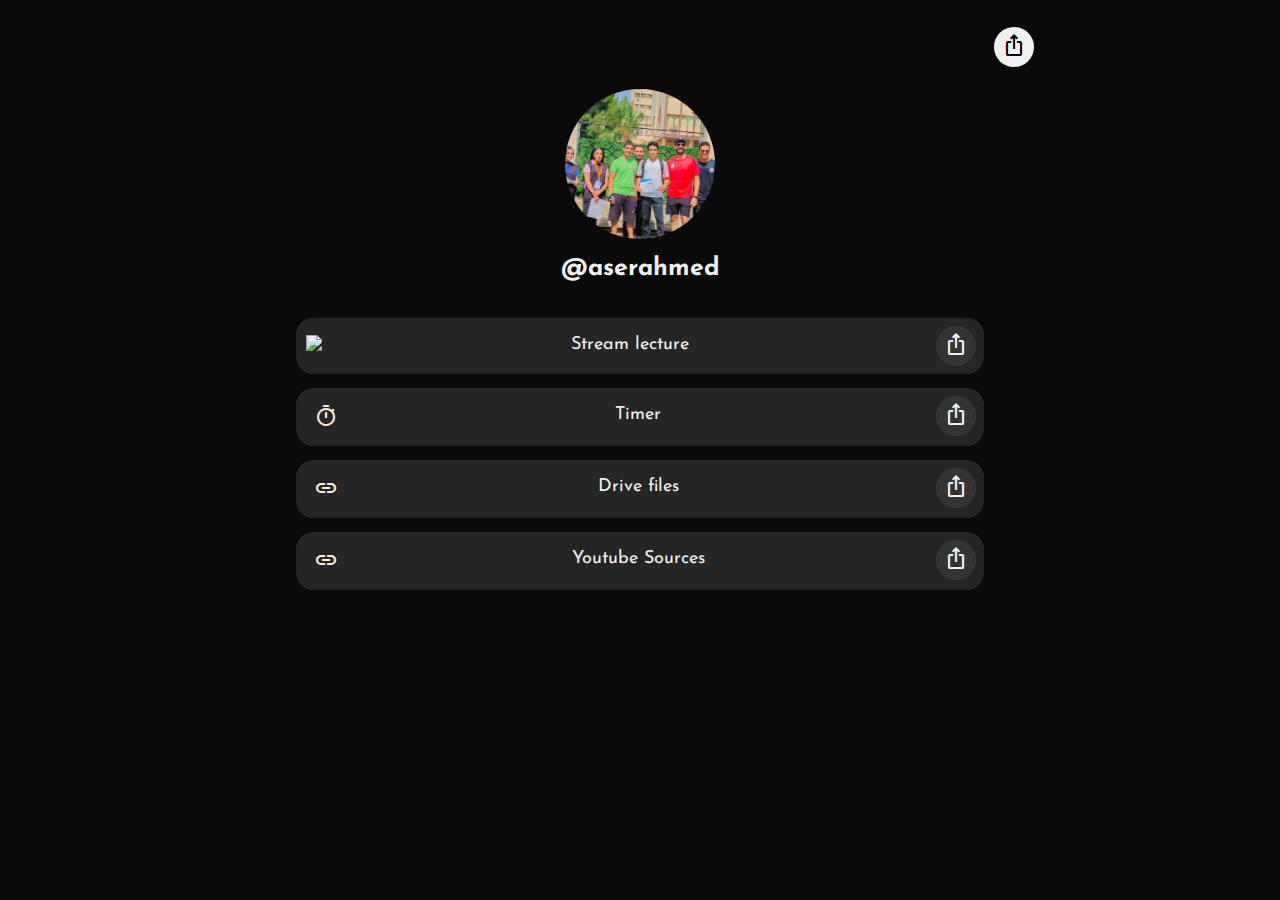
==== links/index.html @ acfa0ca6 "index.html" ====
<!DOCTYPE html>
<html>
    <head>
        <meta charset="UTF-8">
        <meta name="viewport" content="width=device-width, initial-scale=1.0">
        <title>Linktree</title>
        <link rel="stylesheet" href="link.css">
        <link rel="preconnect" href="https://fonts.googleapis.com">
<link rel="preconnect" href="https://fonts.gstatic.com" crossorigin>
<link href="https://fonts.googleapis.com/css2?family=Amiri&family=El+Messiri&family=Josefin+Sans:ital,wght@0,400;1,500&display=swap" rel="stylesheet">
<link rel="stylesheet" href="https://fonts.googleapis.com/css2?family=Material+Symbols+Outlined:opsz,wght,FILL,GRAD@20..48,100..700,0..1,-50..200" />
<!--favicon-->

<link rel="icon" type="image/gif" sizes="32x32" href="favicon-32x32.png">

<!--favicon-->
</head>
<body>
    <header>
       
        <!--bage linke--><div class="share-button" link="https://iossme.github.io/links/index.html">
            <span class="material-symbols-outlined">
                ios_share
            </span>
        </div>
    </header>
    <div class="container">
        <div class="image-container">
            <img class="img"
            src="aser_im.jpg" 
            alt="aser ahmed">  
        </div>
        <h1>@aserahmed</h1>
        
                <a class="tile" target="_blank" href="https://stream.moe.gov.eg/">
            <div class="icon">
                <img src="https://stream.moe.gov.eg/Assets/images/msteams-logo.png" class="im2">
            </div>
            
            <!--name--><p class="en">Stream lecture</p>
            <!--share-link--><div class="tile-share-button"  link="https://stream.moe.gov.eg/">
                <span class="material-symbols-outlined">
                    ios_share
                    </span>
            </div>
        </a>
        <!--links-->
                <!--links-->

                <!---link--><a class="tile" target="_blank" href="https://www.timeanddate.com/timer/">
            <div class="icon">
                <span class="material-symbols-outlined">
                  timer
                </span>               
            
            </div>
            
            <!--name--><p class="en">Timer</p>
            <!--share-link--><div class="tile-share-button"  link="https://www.timeanddate.com/timer/">
                <span class="material-symbols-outlined">
                    ios_share
                    </span>
            </div>
        </a>
       

        <!--i linke-->
        <a class="tile" target="_blank" href="https://drive.google.com/drive/folders/144Rm-Ry2aMgg8PDqp334EtEXk_VJpyeD">
            <div class="icon">
                <span class="material-symbols-outlined" id="link">
                    link
                    </span>  
            </div>
            
            <!--name--><p class="en">Drive files</p>
            <!--share-link--><div class="tile-share-button"  link="https://drive.google.com/drive/folders/144Rm-Ry2aMgg8PDqp334EtEXk_VJpyeD">
                <span class="material-symbols-outlined">
                    ios_share
                    </span>
            </div>
        </a>
        <!--i linke-->

                <!--i linke-->
        <a class="tile" target="_blank" href="https://iossme.github.io/links/youtube%20channal/index.html">
            <div class="icon">
                <span class="material-symbols-outlined" id="link">
                    link
                    </span>  
            </div>
            
            <!--name--><p class="en">Youtube Sources</p>
            <!--share-link--><div class="tile-share-button"  link="https://iossme.github.io/links/youtube%20channal/index.html">
                <span class="material-symbols-outlined">
                    ios_share
                    </span>
            </div>
        </a>
        <!--i linke-->
    </div>
<script src="app.js"></script>
    
</body>
</html>
---- links/link.css ----
body{
    margin: 0;
    padding: 0;
    background-color: rgb(10, 10, 10);
    color: rgb(240, 240, 240);
    display: flex;
    align-items: center;
    flex-direction: column;
    width: 100vw;
    font-family: 'Josefin Sans', sans-serif;
    
}

.img{
    width: 150px
}
header{
    width: 95%;
    max-width: 788px;
    display: flex;
    justify-content: flex-end;
    padding: 12px;
    margin-top: 15px;
}
.share-button{
    width: 40px;
    height: 40px;
    border-radius: 28px;
    background-color: rgb(240, 240, 240);
    
}
.share-button:hover{
    transition: cubic-bezier(.07, 1.41, .82, 1.41);
    transform: scale(1.06);
}
.share-button span{
    color: black;
}

.container{
    width: 91%;
    max-width: 688px;
    margin: 10px;
    display: flex;
    flex-direction: column;
    align-items: center;
}
h1{
    font-size: 25px ;
    margin-bottom: 30px;
}
/*lang*/
.ar{
    font-family: 'Noto Naskh Arabic', serif;
    font-size: large;
}
.en{
    font-size: large;
}
a{text-decoration: none;
color: rgb(240,240,240 );}

.tile {
width: 100%;
background-color: rgb(37, 37, 37);
margin: 7px;
border-radius: 17px;
display: flex;
justify-content:space-between ;
}
.tile-share-button{
    margin: 8px;
    width: 40px;
    height: 40px;
    border-radius: 20px;
    background-color: rgb(52,52,52 );
}
.tile:hover{
    transition: cubic-bezier(.07, 1.41, .82, 1.41);
    transform: scale(1.02);
}
.tile-share-button svg{
    margin-left: 12px;
    margin-top: 12px;
   
}


.image-container{
    height: 150px;
    width: 150px;
    border-radius: 90px;
    overflow: hidden;
}



.material-symbols-outlined {
  font-variation-settings:
  'FILL' 0,
  'wght' 400,
  'GRAD' 0,
  'opsz' 24,
  ;margin-top: 6px;
  margin-left: 8px;
}
.giphy-embed{
border-radius: 15px;
}
.icon{
    margin: 10px;
   font-size: 30px;
   color: antiquewhite;
   justify-content: center;
}
.bio{
margin-top: 15px;   
margin-left: 15px; 

}
.im1{
    margin-left: 6px;
    margin-top: 6px;
    border-radius: 2px;
}
.im2{
    width: 35px;
}
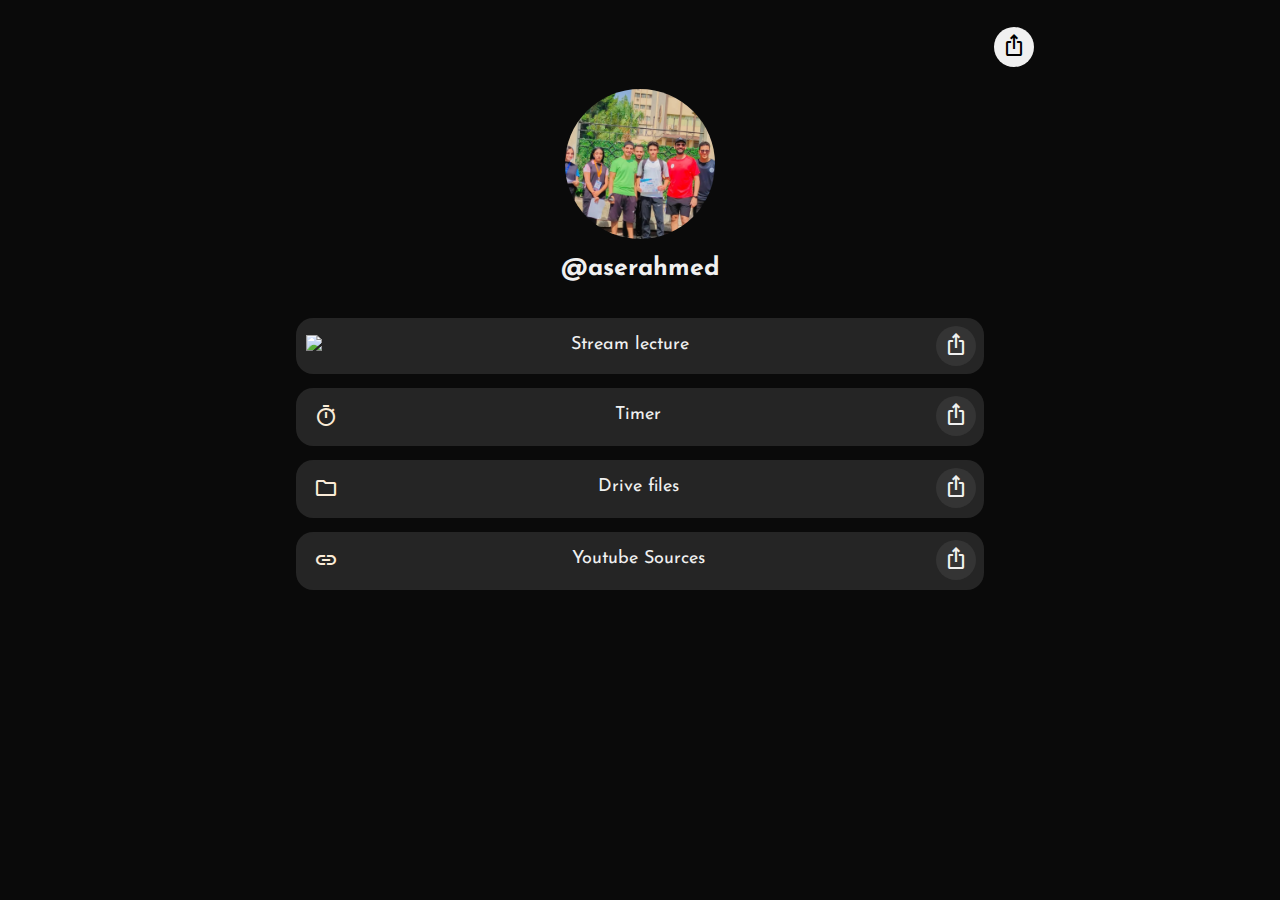
==== commit f511df7f: "index.html" ====
--- a/links/index.html
+++ b/links/index.html
@@ -67,9 +67,10 @@
         <!--i linke-->
         <a class="tile" target="_blank" href="https://drive.google.com/drive/folders/144Rm-Ry2aMgg8PDqp334EtEXk_VJpyeD">
             <div class="icon">
-                <span class="material-symbols-outlined" id="link">
-                    link
-                    </span>  
+       <span class="material-symbols-outlined">
+folder
+</span>
+        
             </div>
             
             <!--name--><p class="en">Drive files</p>
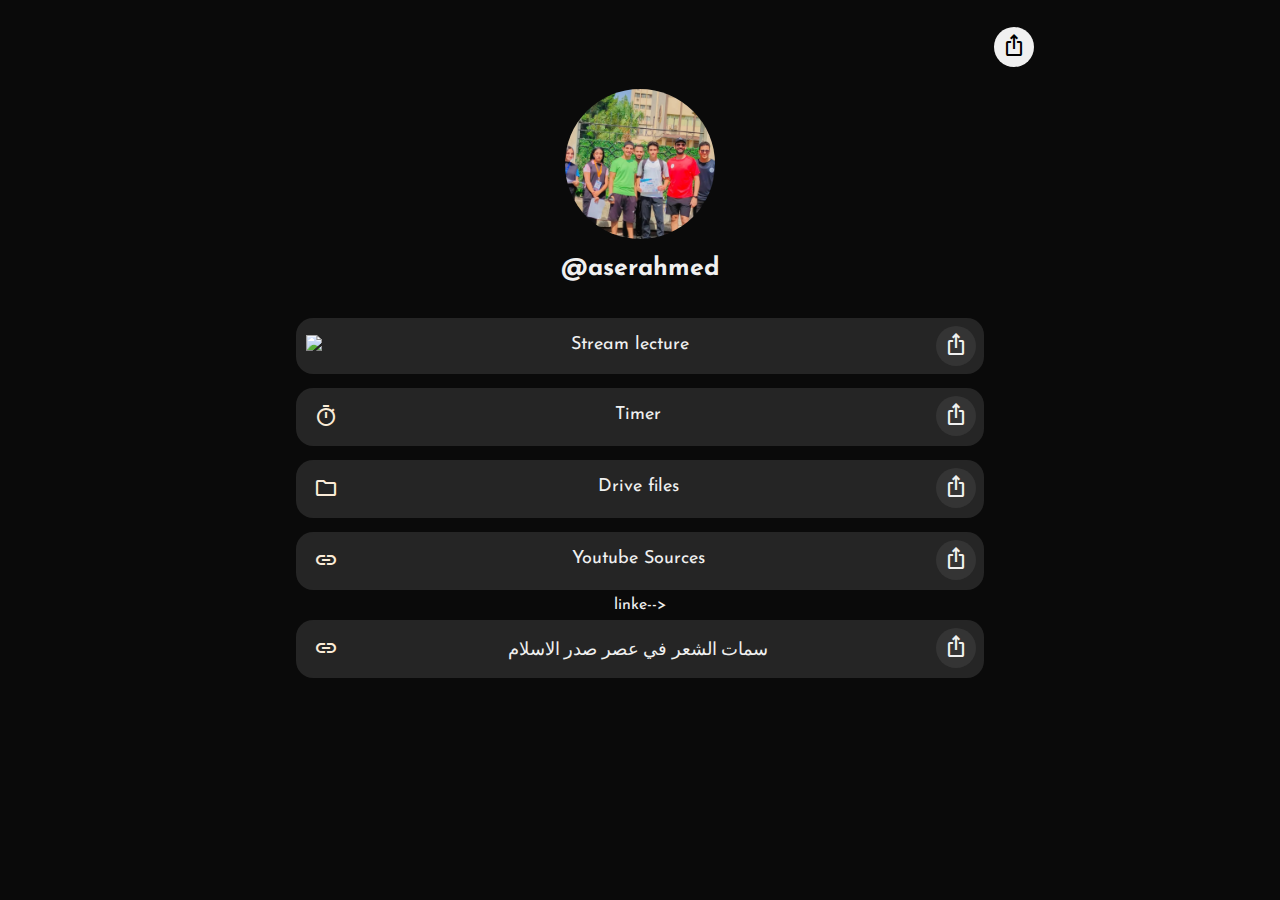
==== commit a33f7b79: "index.html" ====
--- a/links/index.html
+++ b/links/index.html
@@ -98,6 +98,22 @@
             </div>
         </a>
         <!--i linke-->
+         linke-->
+        <a class="tile" target="_blank" href="https://nafes.app/revision_development/test4you/?quizId=3077">
+            <div class="icon">
+                <span class="material-symbols-outlined" id="link">
+                    link
+                    </span>  
+            </div>
+            
+            <!--name--><p class="ar">سمات الشعر في عصر صدر الاسلام </p>
+            <!--share-link--><div class="tile-share-button"  link="https://nafes.app/revision_development/test4you/?quizId=3077">
+                <span class="material-symbols-outlined">
+                    ios_share
+                    </span>
+            </div>
+        </a>
+        <!--i linke-->
     </div>
 <script src="app.js"></script>
     
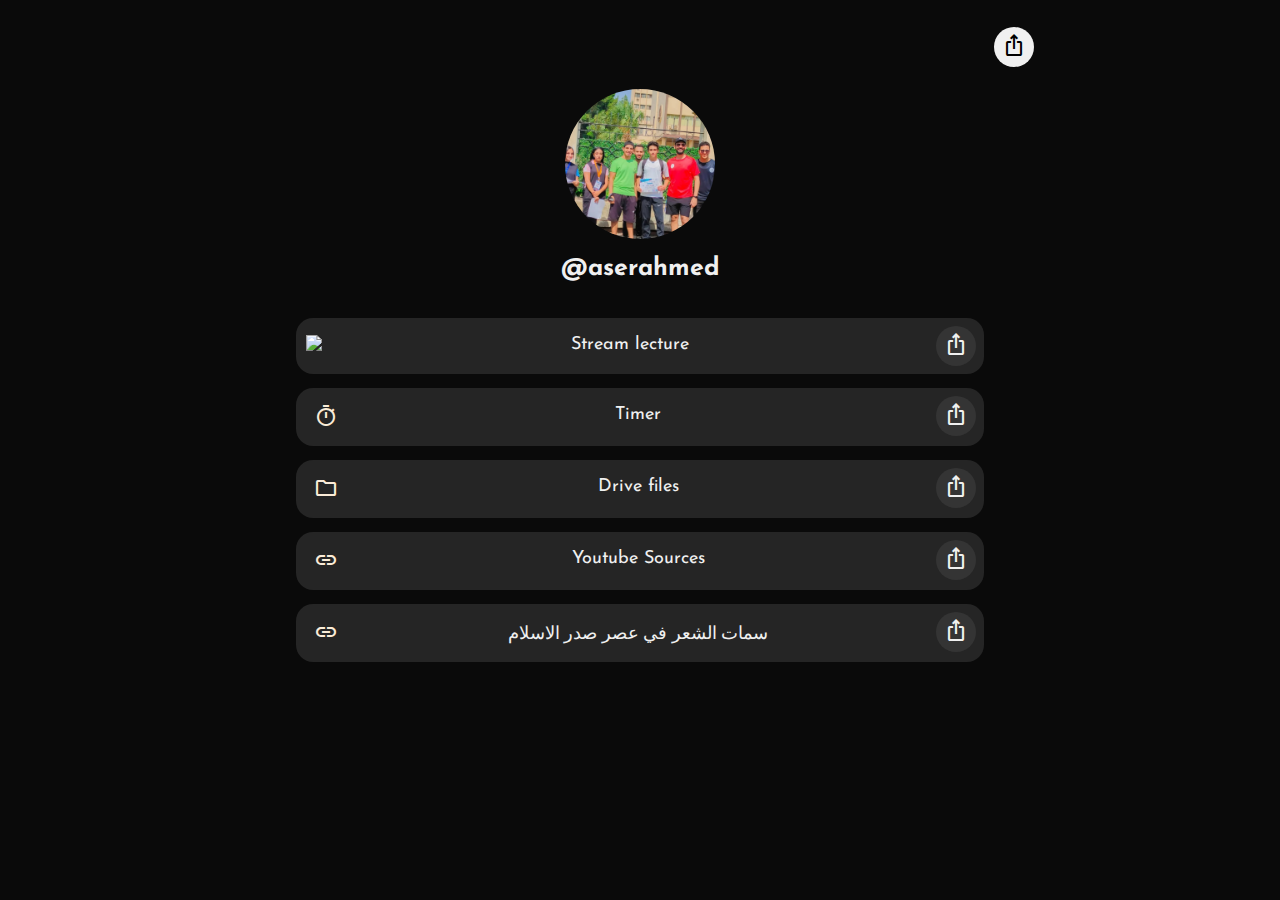
==== commit 2938abaa: "index.html" ====
--- a/links/index.html
+++ b/links/index.html
@@ -98,7 +98,6 @@
             </div>
         </a>
         <!--i linke-->
-         linke-->
         <a class="tile" target="_blank" href="https://nafes.app/revision_development/test4you/?quizId=3077">
             <div class="icon">
                 <span class="material-symbols-outlined" id="link">
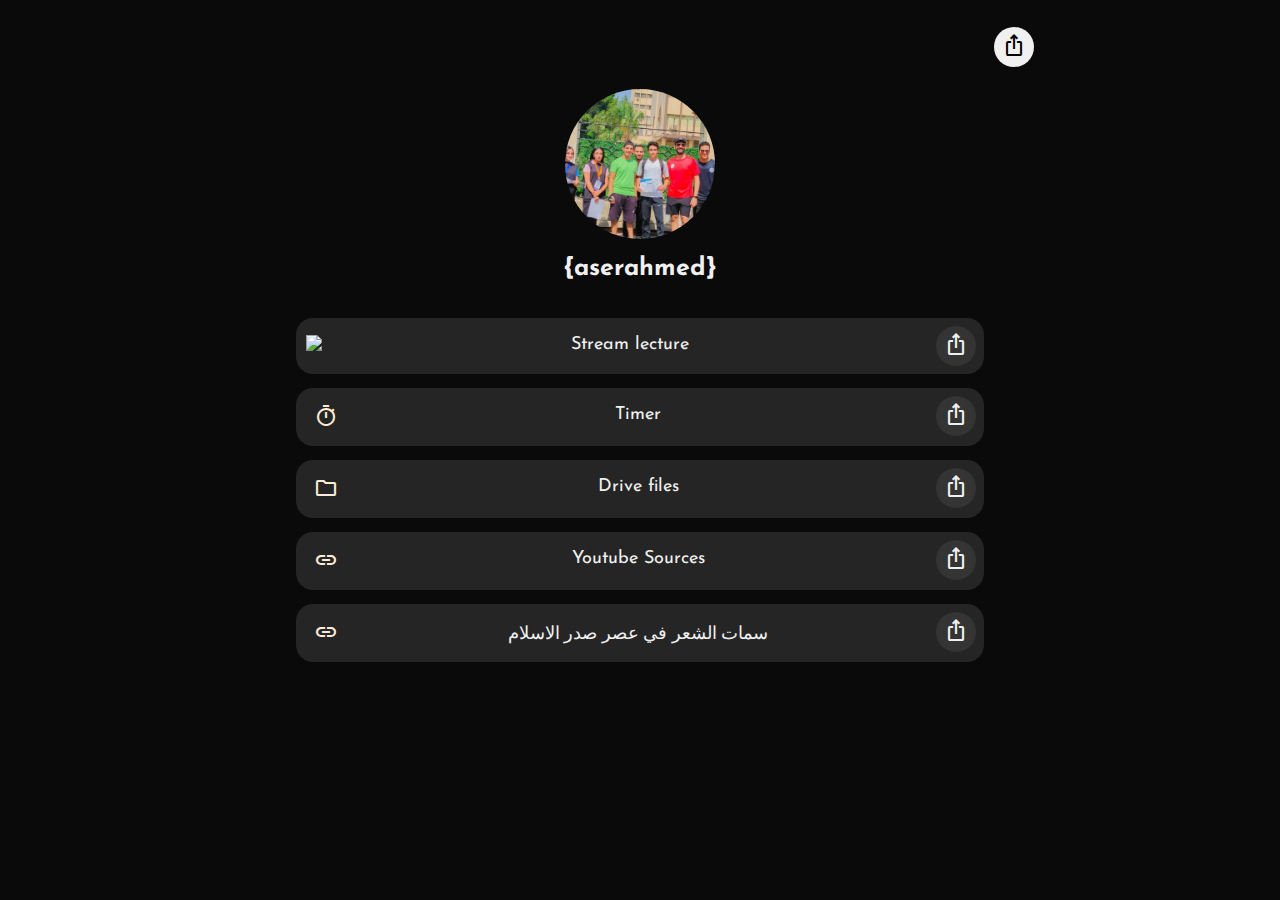
==== commit 96945a58: "Update index.html" ====
--- a/links/index.html
+++ b/links/index.html
@@ -30,7 +30,7 @@
             src="aser_im.jpg" 
             alt="aser ahmed">  
         </div>
-        <h1>@aserahmed</h1>
+        <h1>{aserahmed}</h1>
         
                 <a class="tile" target="_blank" href="https://stream.moe.gov.eg/">
             <div class="icon">
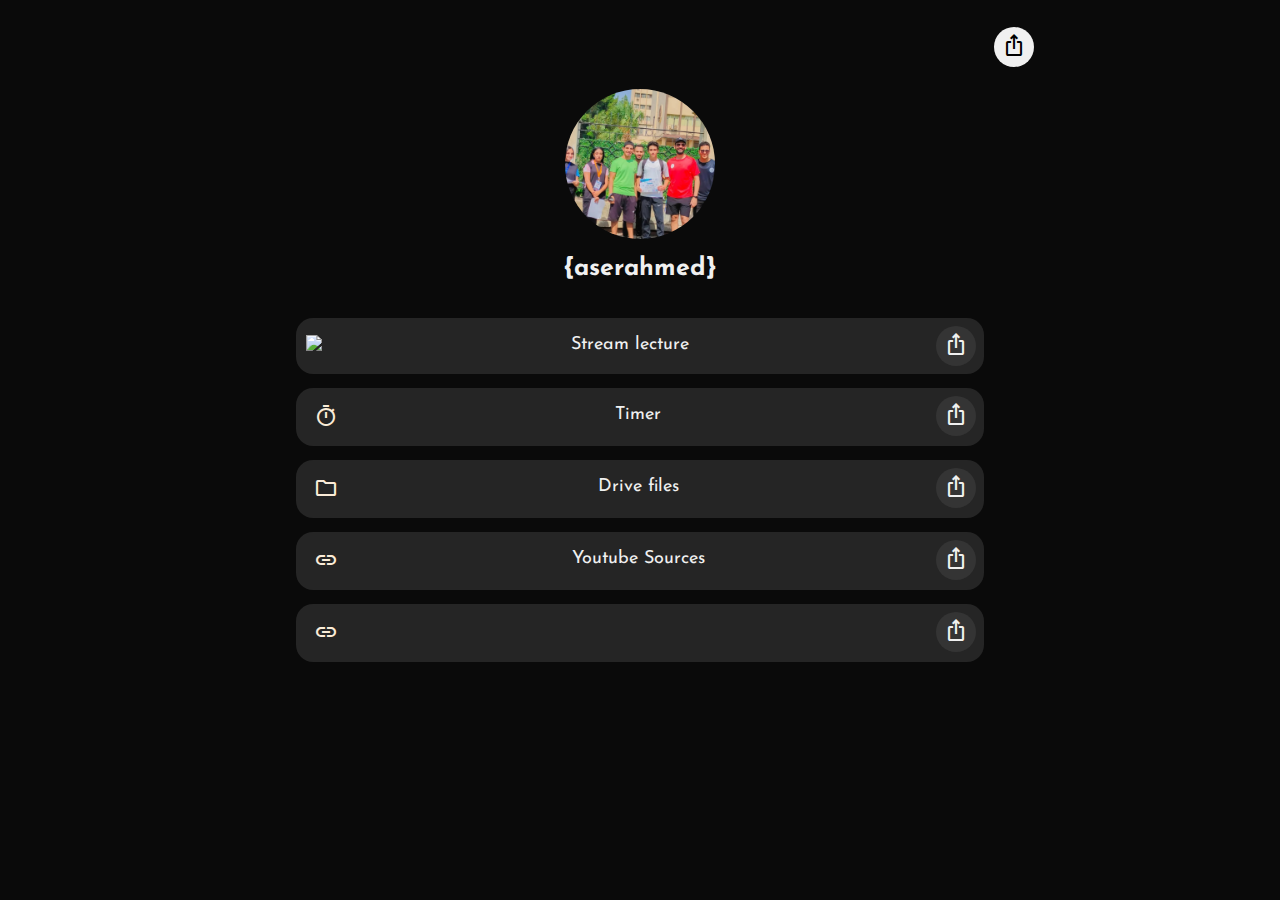
==== commit e9aecf43: "Update index.html" ====
--- a/links/index.html
+++ b/links/index.html
@@ -82,7 +82,7 @@
         </a>
         <!--i linke-->
 
-                <!--i linke-->
+        <!--i linke-->
         <a class="tile" target="_blank" href="https://iossme.github.io/links/youtube%20channal/index.html">
             <div class="icon">
                 <span class="material-symbols-outlined" id="link">
@@ -97,19 +97,23 @@
                     </span>
             </div>
         </a>
+       <!--i linke-->
+        
+        
+        
         <!--i linke-->
-        <a class="tile" target="_blank" href="https://nafes.app/revision_development/test4you/?quizId=3077">
+        <a class="tile" target="_blank" href=""> <!-- put the link here-->
             <div class="icon">
                 <span class="material-symbols-outlined" id="link">
                     link
-                    </span>  
+                </span>  
             </div>
             
-            <!--name--><p class="ar">سمات الشعر في عصر صدر الاسلام </p>
-            <!--share-link--><div class="tile-share-button"  link="https://nafes.app/revision_development/test4you/?quizId=3077">
+            <p class="en"></p>                    <!--name-->
+            <div class="tile-share-button"  link="https://nafes.app/revision_development/test4you/?quizId=3077"> <!--share-link-->
                 <span class="material-symbols-outlined">
                     ios_share
-                    </span>
+                </span>
             </div>
         </a>
         <!--i linke-->
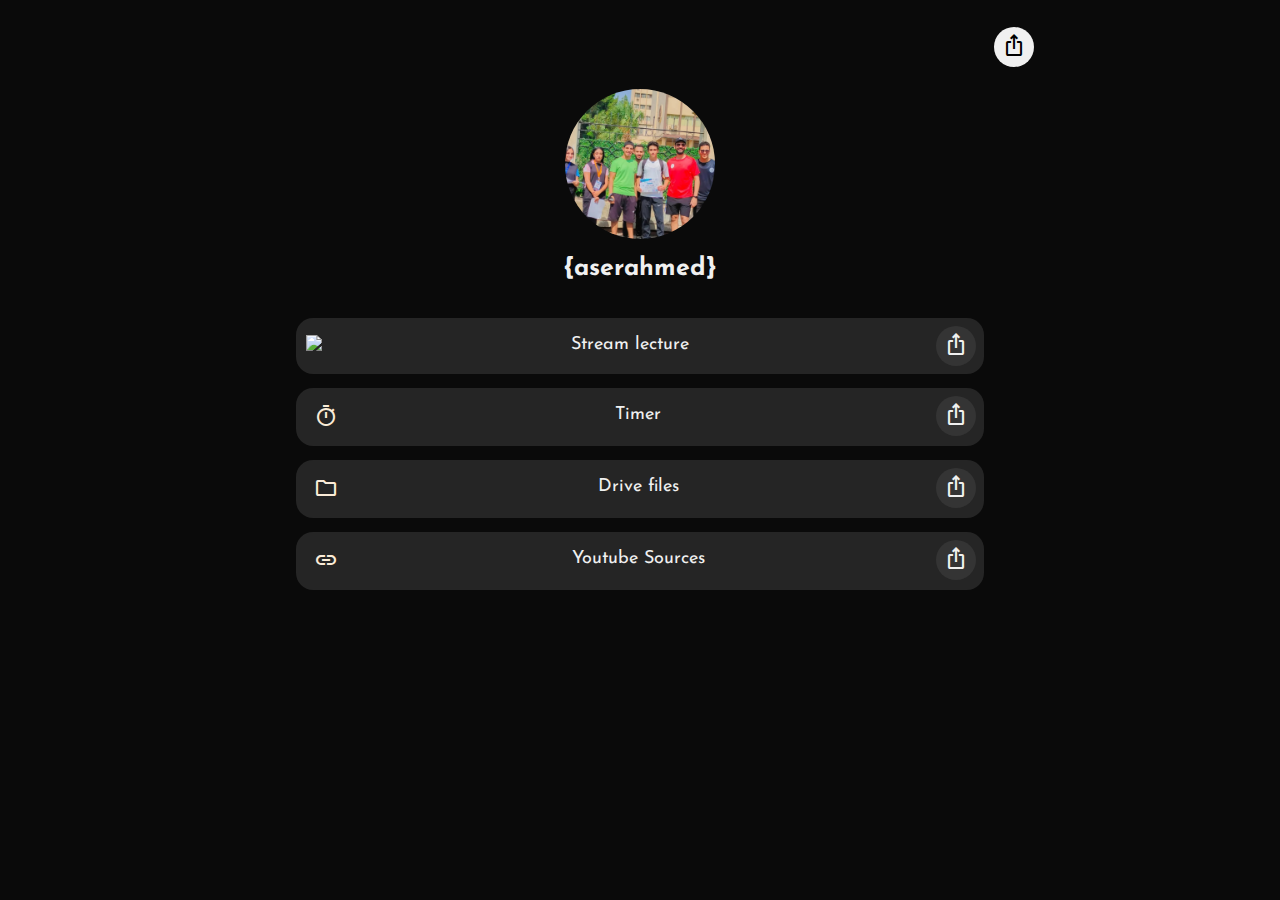
==== commit 640c3f44: "Update index.html" ====
--- a/links/index.html
+++ b/links/index.html
@@ -99,25 +99,6 @@
         </a>
        <!--i linke-->
         
-        
-        
-        <!--i linke-->
-        <a class="tile" target="_blank" href=""> <!-- put the link here-->
-            <div class="icon">
-                <span class="material-symbols-outlined" id="link">
-                    link
-                </span>  
-            </div>
-            
-            <p class="en"></p>                    <!--name-->
-            <div class="tile-share-button"  link="https://nafes.app/revision_development/test4you/?quizId=3077"> <!--share-link-->
-                <span class="material-symbols-outlined">
-                    ios_share
-                </span>
-            </div>
-        </a>
-        <!--i linke-->
-    </div>
 <script src="app.js"></script>
     
 </body>
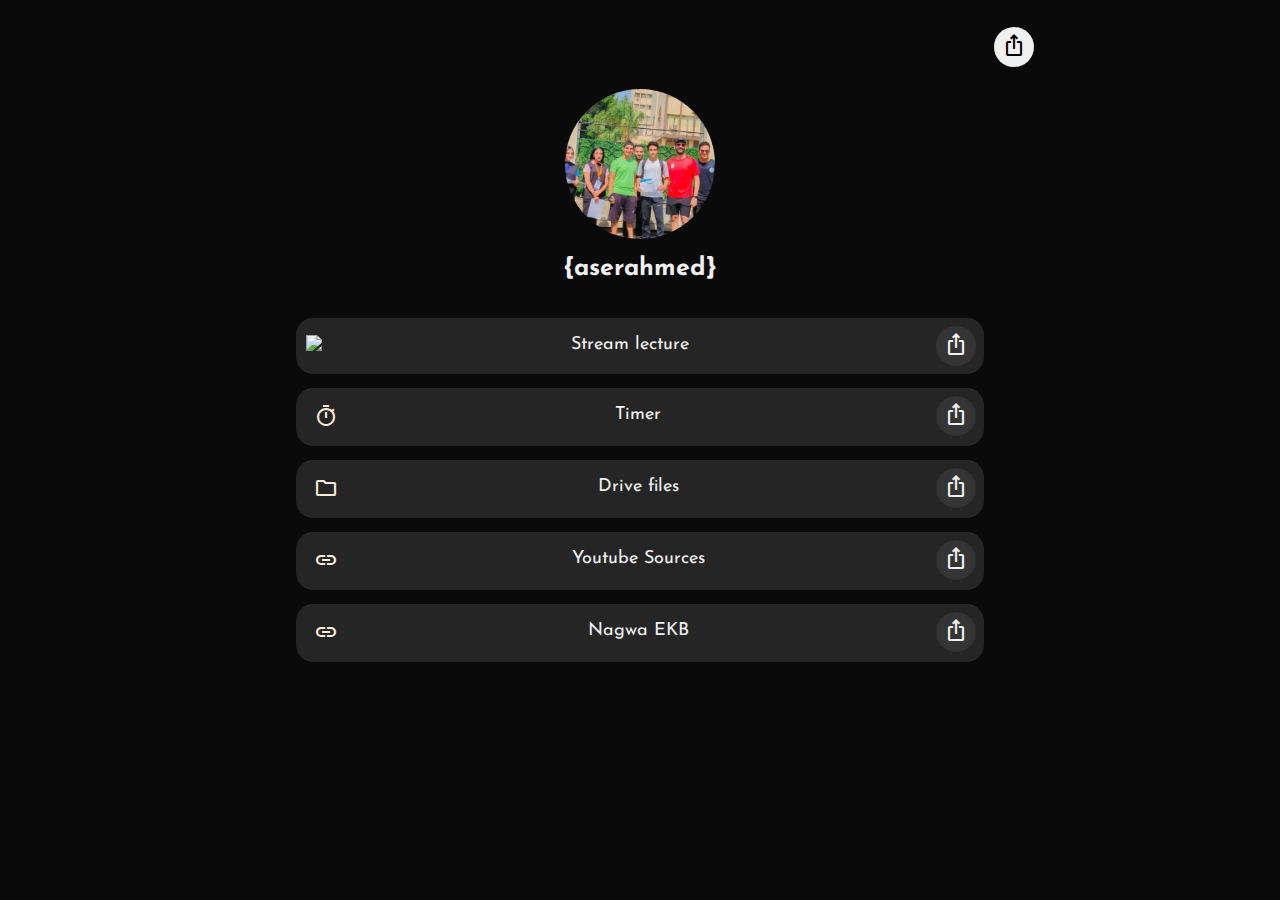
==== commit 9b4a9369: "Update index.html" ====
--- a/links/index.html
+++ b/links/index.html
@@ -98,6 +98,23 @@
             </div>
         </a>
        <!--i linke-->
+
+        <!--i linke-->
+        <a class="tile" target="_blank" href="https://study.moe.gov.eg/repository/discovery?sort=recommended&catalogs=13799f54-bd8f-4c53-80fd-e66754713bad&strict=0&publishers=8f6c58eb-5843-416e-abc0-5311f8beac92">
+            <div class="icon">
+                <span class="material-symbols-outlined" id="link">
+                    link
+                    </span>  
+            </div>
+            
+            <!--name--><p class="en">Nagwa EKB</p>
+            <!--share-link--><div class="tile-share-button"  link="https://study.moe.gov.eg/repository/discovery?sort=recommended&catalogs=13799f54-bd8f-4c53-80fd-e66754713bad&strict=0&publishers=8f6c58eb-5843-416e-abc0-5311f8beac92">
+                <span class="material-symbols-outlined">
+                    ios_share
+                    </span>
+            </div>
+        </a>
+       <!--i linke-->
         
 <script src="app.js"></script>
     
